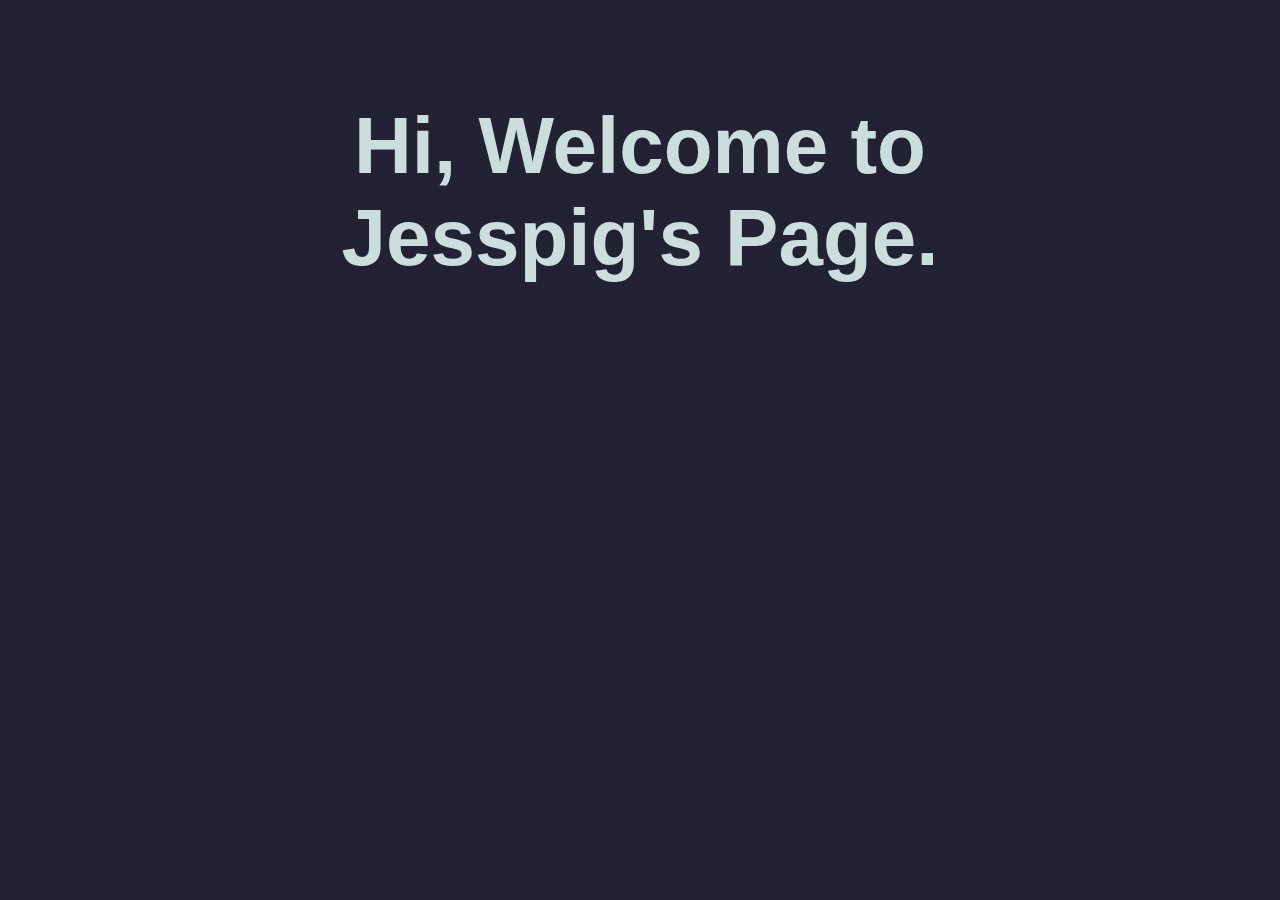
==== index.html @ adaaf5c3 "基本页面" ====
<!DOCTYPE html>
<html lang="zh-CN">

<head>
  <meta charset="UTF-8">
  <meta http-equiv="X-UA-Compatible" content="IE=edge">
  <meta name="viewport" content="width=device-width, initial-scale=1.0">
  <title>welcome</title>
  <link rel="stylesheet" href="style.css">
</head>

<body>
  <header>
    <h2 id="title">Hi, Welcome to <br> Jesspig's Page.</h2>
  </header>
</body>

</html>
---- style.css ----
* {
  margin: 0;
  padding: 0;
  border: 0;
  text-decoration: none;
  list-style: none;
}

html {
  background-color: #223;
}


#title {
  color: #cdd;
  font-size: 80px;
  font-weight: bolder;
  font-family: Helvetica;
  position: relative;
  top: 100px;
  text-align: center;
}
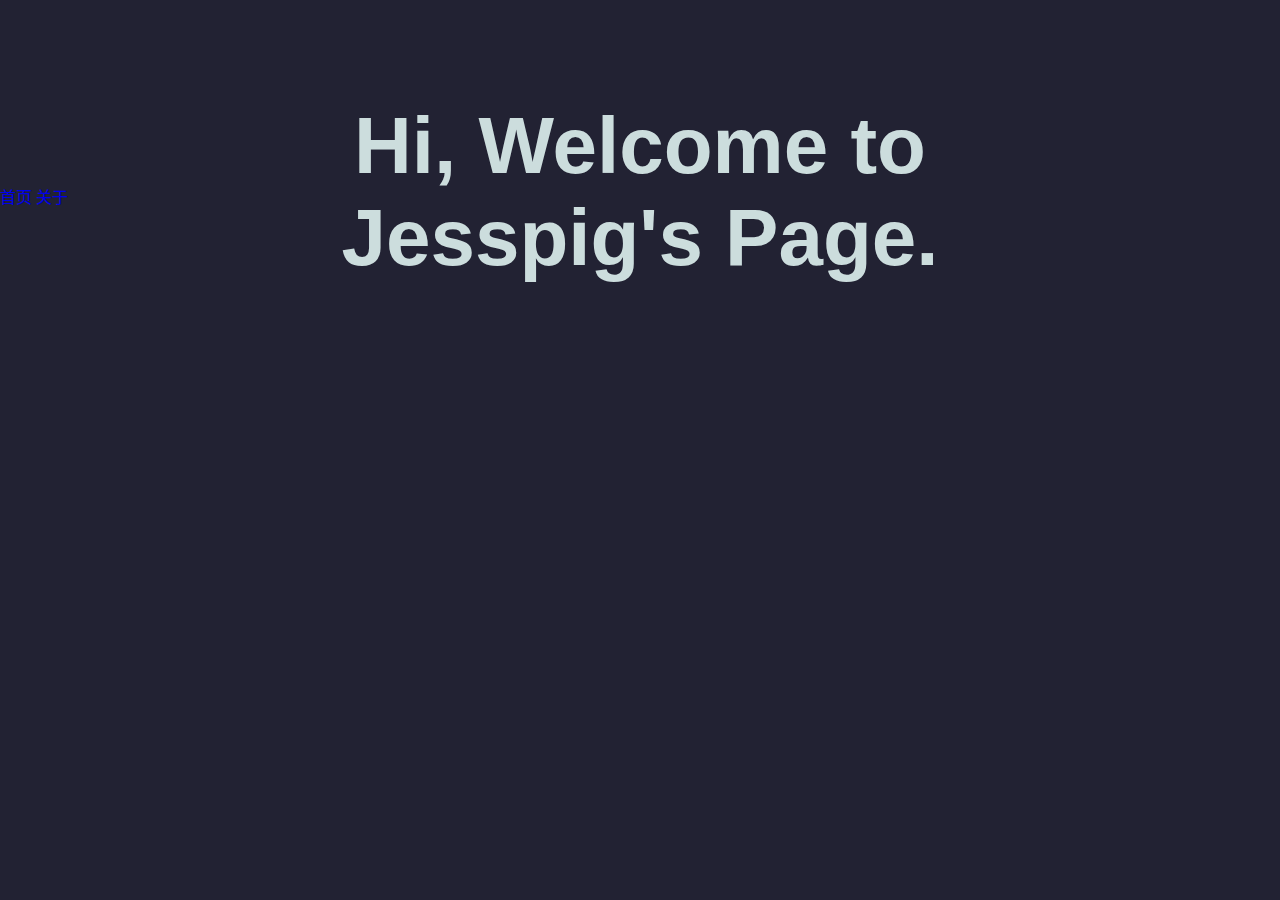
==== commit c553704d: "基本页面完善" ====
--- a/index.html
+++ b/index.html
@@ -5,7 +5,7 @@
   <meta charset="UTF-8">
   <meta http-equiv="X-UA-Compatible" content="IE=edge">
   <meta name="viewport" content="width=device-width, initial-scale=1.0">
-  <title>welcome</title>
+  <title>Home Page</title>
   <link rel="stylesheet" href="style.css">
 </head>
 
@@ -13,6 +13,11 @@
   <header>
     <h2 id="title">Hi, Welcome to <br> Jesspig's Page.</h2>
   </header>
+  <nav>
+    <a href="#">首页</a>
+    <a href="./about/index.html">关于</a>
+  </nav>
+
 </body>
 
 </html>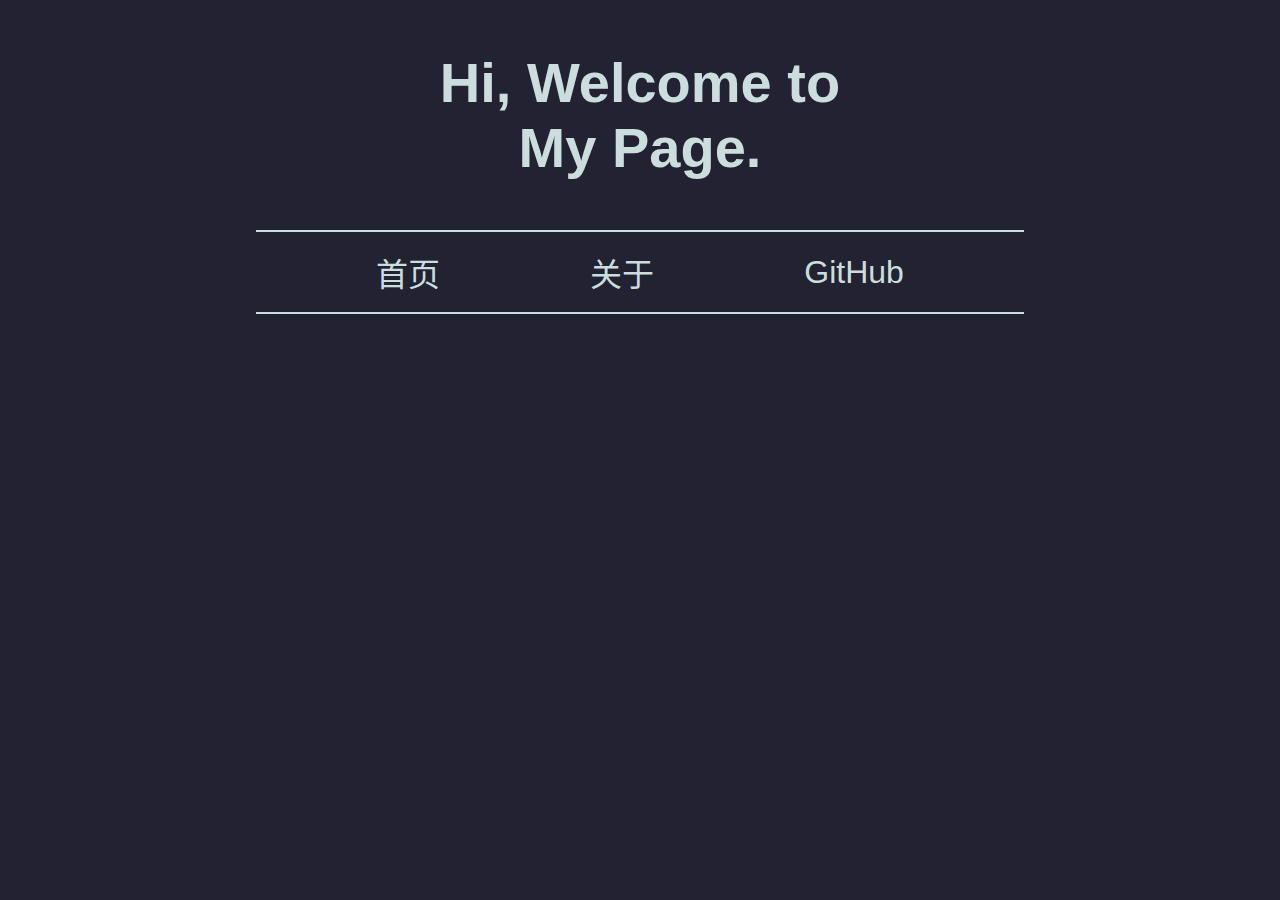
==== commit b0cf683b: "修改页面" ====
--- a/index.html
+++ b/index.html
@@ -11,11 +11,12 @@
 
 <body>
   <header>
-    <h2 id="title">Hi, Welcome to <br> Jesspig's Page.</h2>
+    <h2 id="title">Hi, Welcome to <br> My Page.</h2>
   </header>
   <nav>
     <a href="#">首页</a>
     <a href="./about/index.html">关于</a>
+    <a href="https://github.com/jesspig">GitHub</a>
   </nav>
 
 </body>
--- a/style.css
+++ b/style.css
@@ -4,19 +4,46 @@
   border: 0;
   text-decoration: none;
   list-style: none;
+  color: #cdd;
+  font-family: Helvetica;
 }
 
 html {
   background-color: #223;
 }
 
+header {
+  width: 100%;
+  min-height: 200px;
+}
 
 #title {
-  color: #cdd;
-  font-size: 80px;
+  font-size: 56px;
   font-weight: bolder;
-  font-family: Helvetica;
-  position: relative;
-  top: 100px;
+  padding: 50px 0;
   text-align: center;
+}
+
+nav {
+  margin: auto;
+  width: 60%;
+  min-height: 80px;
+  border-top: 2px solid #cdd;
+  border-bottom: 2px solid #cdd;
+  display: flex;
+  justify-content: space-evenly;
+  align-items: center;
+  flex-wrap: wrap;
+}
+
+nav a {
+  font-size: 32px;
+  padding: 5px 10px;
+  margin: 0 20px;
+}
+
+nav a:hover {
+  background-color: #cdd;
+  border-radius: 10px;
+  color: #223;
 }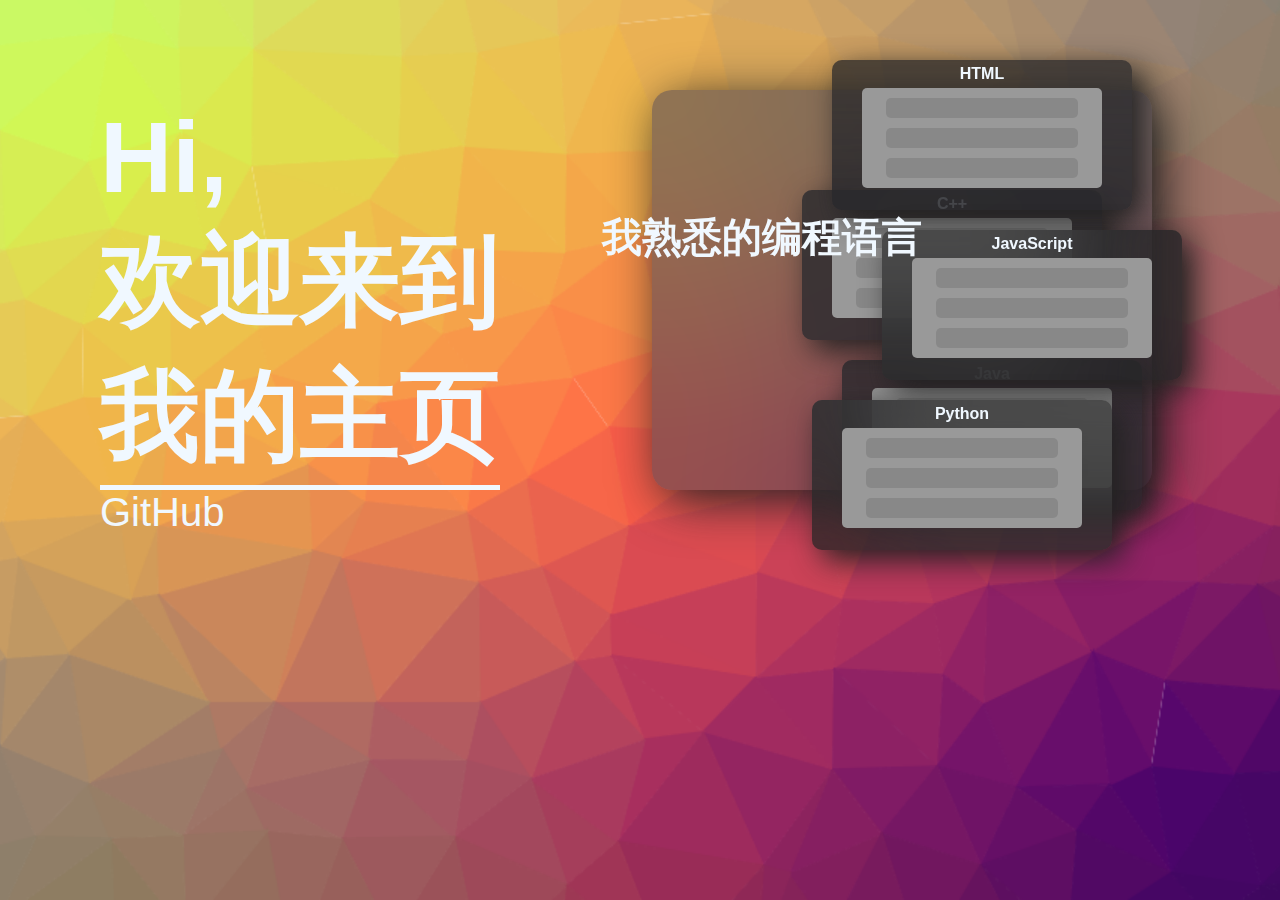
==== commit f3024053: "页面重做" ====
--- a/index.html
+++ b/index.html
@@ -1,24 +1,77 @@
 <!DOCTYPE html>
-<html lang="zh-CN">
+<html lang="en">
 
-<head>
-  <meta charset="UTF-8">
-  <meta http-equiv="X-UA-Compatible" content="IE=edge">
-  <meta name="viewport" content="width=device-width, initial-scale=1.0">
-  <title>Home Page</title>
-  <link rel="stylesheet" href="style.css">
-</head>
+  <head>
+    <meta charset="UTF-8">
+    <meta http-equiv="X-UA-Compatible" content="IE=edge">
+    <meta name="viewport" content="width=device-width, initial-scale=1.0">
+    <title>Document</title>
+    <link rel="stylesheet" href="style.css">
+  </head>
 
-<body>
-  <header>
-    <h2 id="title">Hi, Welcome to <br> My Page.</h2>
-  </header>
-  <nav>
-    <a href="#">首页</a>
-    <a href="./about/index.html">关于</a>
-    <a href="https://github.com/jesspig">GitHub</a>
-  </nav>
+  <body>
+    <div class="box">
+      <h3>我熟悉的编程语言</h3>
+      <div class="lang" style="top: -30px;right: 20px;">
+        <div class="lang-title">
+          <p>HTML</p>
+        </div>
+        <div class="con">
+          <div class="lang-con"></div>
+          <div class="lang-con"></div>
+          <div class="lang-con"></div>
+        </div>
+      </div>
+      <div class="lang" style="top: 140px;right: -30px;">
+        <div class="lang-title">
+          <p>JavaScript</p>
+        </div>
+        <div class="con">
+          <div class="lang-con"></div>
+          <div class="lang-con"></div>
+          <div class="lang-con"></div>
+        </div>
+      </div>
+      <div class="lang" style="top: 310px;right: 40px;">
+        <div class="lang-title">
+          <p>Python</p>
+        </div>
+        <div class="con">
+          <div class="lang-con"></div>
+          <div class="lang-con"></div>
+          <div class="lang-con"></div>
+        </div>
+      </div>
+      <div class="lang" style="top: 270px;right: 10px;z-index: 1;">
+        <div class="lang-title">
+          <p>Java</p>
+        </div>
+        <div class="con">
+          <div class="lang-con"></div>
+          <div class="lang-con"></div>
+          <div class="lang-con"></div>
+        </div>
+      </div>
+      <div class="lang" style="top: 100px;right: 50px;z-index: 1;">
+        <div class="lang-title">
+          <p>C++</p>
+        </div>
+        <div class="con">
+          <div class="lang-con"></div>
+          <div class="lang-con"></div>
+          <div class="lang-con"></div>
+        </div>
+      </div>
+    </div>
+    <div class="title">
+      <h1>Hi,</br>
+        欢迎来到</br>
+        我的主页</h1>
+      <div class="tolink">
+        <a href="http://github.com/jesspig" target="_new">GitHub</a>
+      </div>
+    </div>
 
-</body>
+  </body>
 
-</html>+</html>
--- a/style.css
+++ b/style.css
@@ -4,46 +4,89 @@
   border: 0;
   text-decoration: none;
   list-style: none;
-  color: #cdd;
+  color: aliceblue;
   font-family: Helvetica;
 }
 
-html {
-  background-color: #223;
+html,
+body {
+  height: 100%;
+  width: 100%;
+  overflow: hidden;
 }
 
-header {
-  width: 100%;
-  min-height: 200px;
+html {
+  background-image: url(./images/cool-background.png);
+  background-position: center;
+  background-attachment: fixed;
+  background-size: cover;
 }
 
-#title {
-  font-size: 56px;
-  font-weight: bolder;
-  padding: 50px 0;
-  text-align: center;
+
+.box {
+  cursor: default;
+  position: absolute;
+  top: 10%;
+  right: 10%;
+  background-color: #4458;
+  width: 500px;
+  height: 400px;
+  border-radius: 20px;
+  box-shadow: 10px 10px 50px #222;
+  backdrop-filter: blur(50px);
 }
 
-nav {
-  margin: auto;
-  width: 60%;
-  min-height: 80px;
-  border-top: 2px solid #cdd;
-  border-bottom: 2px solid #cdd;
-  display: flex;
-  justify-content: space-evenly;
-  align-items: center;
-  flex-wrap: wrap;
+.box h3 {
+  position: absolute;
+  top: 30%;
+  left: -10%;
+  font-size: 40px;
+  z-index: 99;
 }
 
-nav a {
-  font-size: 32px;
-  padding: 5px 10px;
-  margin: 0 20px;
+.lang {
+  width: 300px;
+  height: 150px;
+  background-color: #2229;
+  border-radius: 10px;
+  position: absolute;
+  box-shadow: 10px 10px 30px #222;
+  z-index: 2;
+  backdrop-filter: blur(50px);
 }
 
-nav a:hover {
-  background-color: #cdd;
-  border-radius: 10px;
-  color: #223;
+.lang p {
+  text-align: center;
+  font-weight: 700;
+  margin: 5px;
+}
+
+.con {
+  width: 80%;
+  height: 100px;
+  margin: auto;
+  border-radius: 5px;
+  background-color: #999;
+  overflow: hidden;
+}
+
+.lang-con {
+  height: 20px;
+  width: 80%;
+  background-color: #888;
+  margin: 10px auto;
+  border-radius: 5px;
+}
+
+.title {
+  width: 400px;
+  font-size: 50px;
+  margin: 100px 0 0 100px;
+  cursor: default;
+}
+
+.tolink {
+  width: 400px;
+  border-top: 5px solid aliceblue;
+  font-size: 40px;
 }